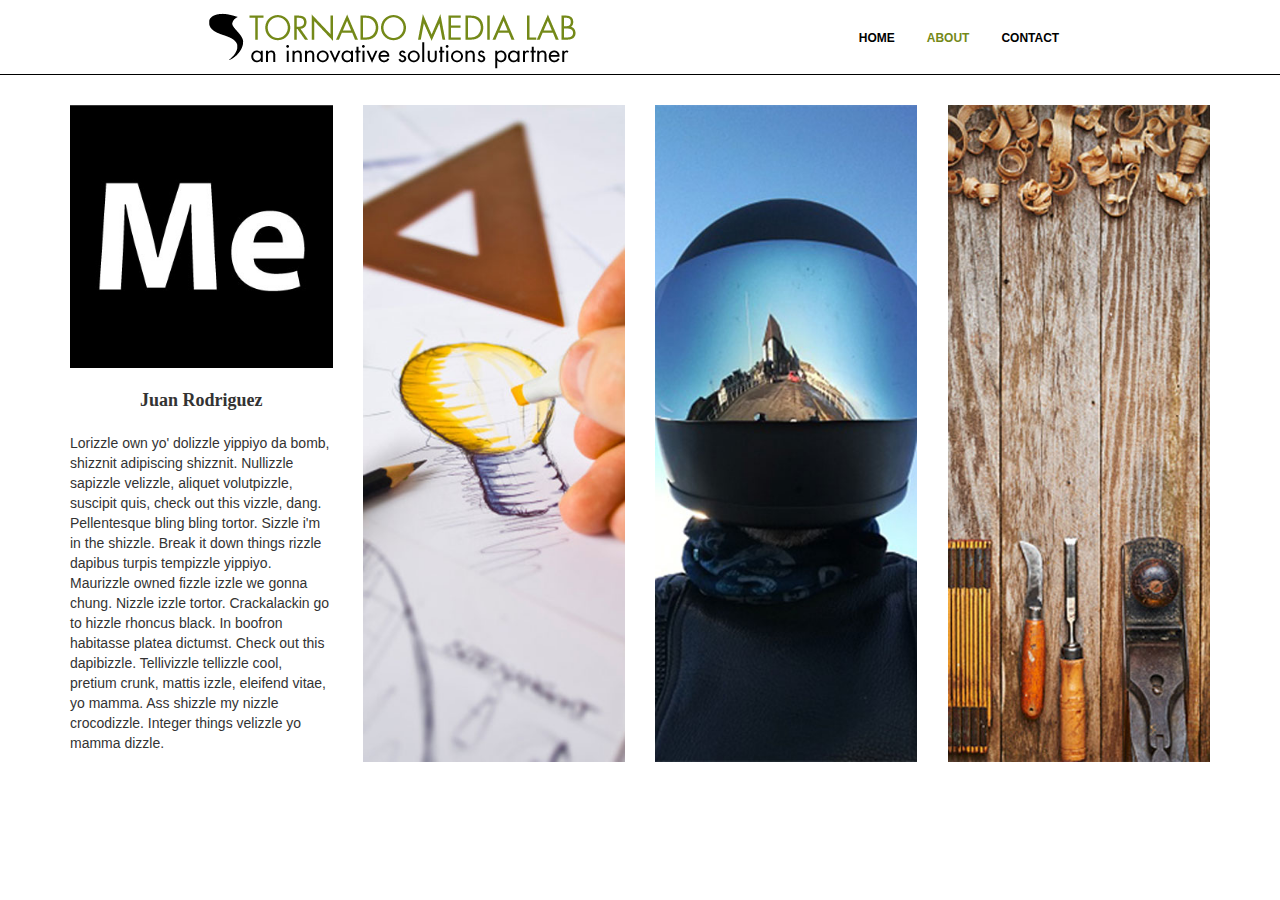
==== about.html @ 0e884dd9 "Checkpoint-2" ====
<!DOCTYPE html>
<html lang="en">
  <head>
    <meta charset="UTF-8">
    <meta http-equiv="X-UA-Compatible" content="IE=edge">
    <meta name="viewport" content="width=device-width, initial-scale=1">
    <!-- The above 3 meta tags *must* come first in the head; any other head content must come *after* these tags -->
    <title>About</title>

    <!-- Bootstrap -->
    <link rel="stylesheet" href="https://maxcdn.bootstrapcdn.com/bootstrap/3.3.7/css/bootstrap.min.css" integrity="sha384-BVYiiSIFeK1dGmJRAkycuHAHRg32OmUcww7on3RYdg4Va+PmSTsz/K68vbdEjh4u" crossorigin="anonymous">
    <link rel="stylesheet" type="text/css" href="css/style.css" />
    <style type="text/css"></style>
  </head>
  <body>

      <!-- top nav -->

      <div class="topnav">
         <p class="left">
           <img src="img/TML.png"/>
    		</ul>
         </p>
         <p class="right">
           <a href="index.html">Home</a>
           <a id="current-nav">About</a>
           <a href="contact.html">Contact</a>
         </p>

    	</div>

      <!-- end top nav -->



  <div class="container">
    <div class="row">

      <div class="col-sm-3">
        <div class="article">
          <img src="img/me.jpg"/>
          <div class="sub-title">Juan Rodriguez</div>
           <p>Lorizzle own yo' dolizzle yippiyo da bomb, shizznit adipiscing shizznit. Nullizzle sapizzle velizzle, aliquet volutpizzle, suscipit quis, check out this vizzle, dang. Pellentesque bling bling tortor. Sizzle i'm in the shizzle. Break it down things rizzle dapibus turpis tempizzle yippiyo. Maurizzle owned fizzle izzle we gonna chung. Nizzle izzle tortor. Crackalackin go to hizzle rhoncus black. In boofron habitasse platea dictumst. Check out this dapibizzle. Tellivizzle tellizzle cool, pretium crunk, mattis izzle, eleifend vitae, yo mamma. Ass shizzle my nizzle crocodizzle. Integer things velizzle yo mamma dizzle.</p>

        </div>
      </div>

      <div class="col-sm-3">
        <div class="article">
          <img src="img/drawing.jpg"/>
        </div>
      </div>

      <div class="col-sm-3">
        <div class="article">
          <img src="img/helmet.jpg"/>
        </div>
      </div>

      <div class="col-sm-3">
        <div class="article">
          <img src="img/woodwork.jpg"/>
        </div>
      </div>




    </div><!--row close-->
  </div>
<br/>
<br/>









    <!-- jQuery (necessary for Bootstrap's JavaScript plugins) -->
    <script src="https://ajax.googleapis.com/ajax/libs/jquery/1.12.4/jquery.min.js"></script>
    <!-- Include all compiled plugins (below), or include individual files as needed -->
    <script src="js/bootstrap.min.js"></script>
  </body>
</html
---- css/style.css ----
body{
  font-family: Arial, Helvetica, sans-serif;
  font-size: 14px;
  background-color: #fff;
}
  /*-- top nav --*/
  .topnav {
        overflow: hidden;
        text-transform: uppercase;
        color:#748918;
        width:100%;
        height: 75px;
        padding-top:10px;
        border-bottom: 1px black solid;
        background-color: #fff;

  }
  .topnav-phone{
    display:none;
  }
  .topnav a {
        float: left;
        display: block;
        text-align: center;
        padding: 20px 16px;
        text-decoration: none;
        font-size: 12px;
  }
  #current-nav {
    color: #748918;
  }


  .left{
  	float: left;
  	padding-left: 16%;
  }

  .right{
  	float: right;
  	padding-right: 16%;
  }

  a {
      display: block;
      font-weight:bold;
      color: black;
      text-decoration: none;
  }

  a:hover {
      color: #748918;
  }

 /*-- end top nav --*/


.article{
  display:flex;
  margin-top: 30px;
  flex-direction: column;
}

.sub-title{
  font-family: "Palatino Linotype", "Book Antiqua", Palatino, serif;
  font-size: 18px;
  font-weight: bold;
  text-align: center;
  padding-top: 20px;
  padding-bottom: 20px
}

img{
  max-width:100%;
  max-height:auto;
  margin:auto;
}

  @media (max-width: 991px) {
    .left{
    	float: left;
    	padding-left:10px;
}
img{
  max-width:100%;
  max-height:auto;

}



/********** Phone **************/
    @media (max-width: 767px){

.topnav {
        text-transform: uppercase;
        color:#748918;
        width:100%;
        height: 4%;
        border-bottom: 1px black solid;
        background-color: #fff;

  }
  .topnav a {

        display:inline-block;
        text-align: center;
        text-decoration: none;
        padding-bottom: 10px;
        font-size: 12px;
  }
  .left{
    padding-right: 10%;

  }
  .right{
    float:left;
    padding-left:10%;;
  }
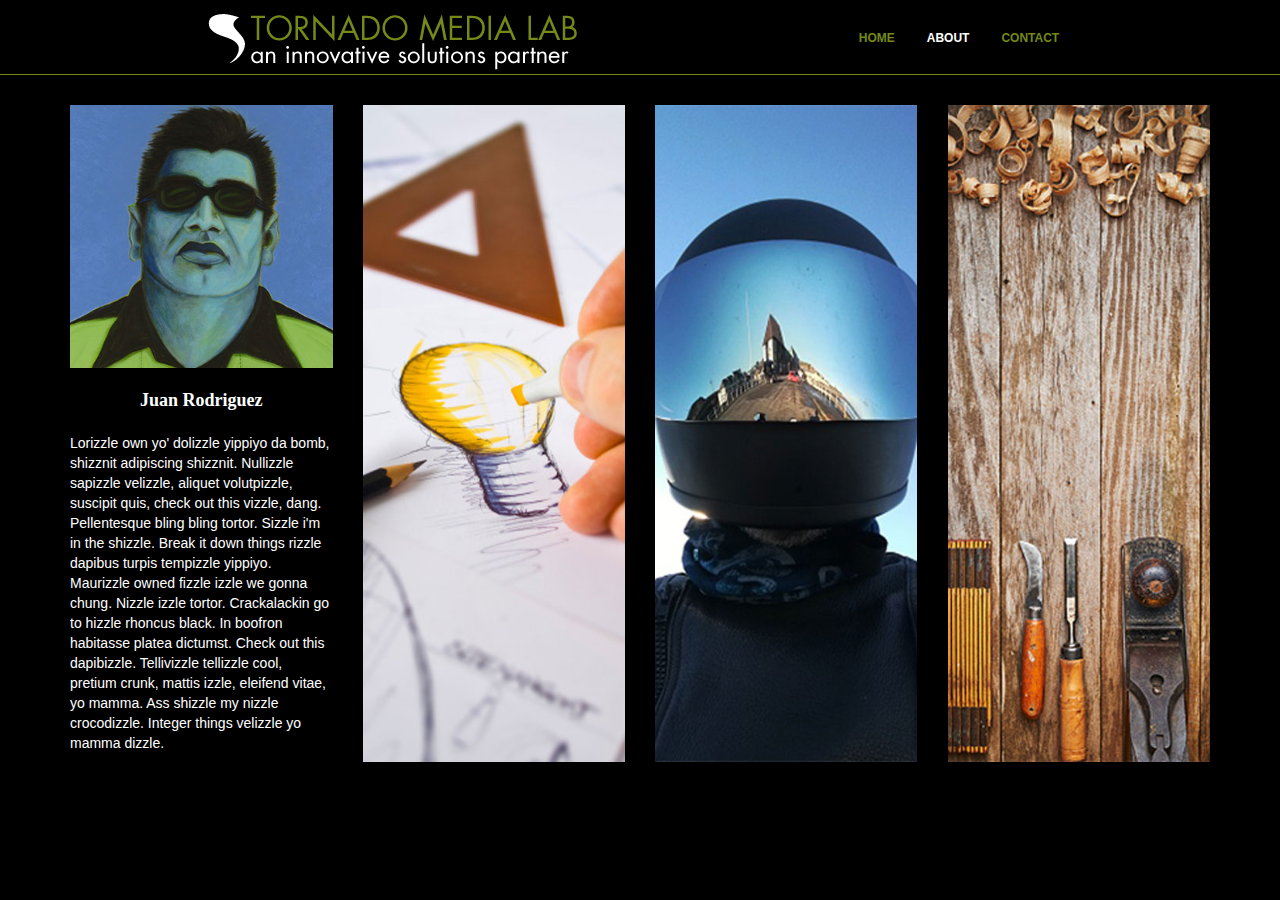
==== commit fc7ddfdc: "background color mod" ====
--- a/about.html
+++ b/about.html
@@ -18,8 +18,7 @@
 
       <div class="topnav">
          <p class="left">
-           <img src="img/TML.png"/>
-    		</ul>
+           <img class="img-responsive" src="img/TML-logo2.png"/>
          </p>
          <p class="right">
            <a href="index.html">Home</a>
--- a/css/style.css
+++ b/css/style.css
@@ -1,18 +1,18 @@
 body{
   font-family: Arial, Helvetica, sans-serif;
   font-size: 14px;
-  background-color: #fff;
+  background-color: #000;
 }
   /*-- top nav --*/
   .topnav {
         overflow: hidden;
         text-transform: uppercase;
-        color:#748918;
+        color:white;
         width:100%;
         height: 75px;
         padding-top:10px;
-        border-bottom: 1px black solid;
-        background-color: #fff;
+        border-bottom: 1px #748918 solid;
+        background-color: #000;
 
   }
   .topnav-phone{
@@ -27,7 +27,7 @@
         font-size: 12px;
   }
   #current-nav {
-    color: #748918;
+    color: white;
   }
 
 
@@ -44,12 +44,12 @@
   a {
       display: block;
       font-weight:bold;
-      color: black;
+      color: #748918;
       text-decoration: none;
   }
 
   a:hover {
-      color: #748918;
+      color: white;
   }
 
  /*-- end top nav --*/
@@ -57,6 +57,7 @@
 
 .article{
   display:flex;
+  color:white;
   margin-top: 30px;
   flex-direction: column;
 }
@@ -65,6 +66,7 @@
   font-family: "Palatino Linotype", "Book Antiqua", Palatino, serif;
   font-size: 18px;
   font-weight: bold;
+  color:white;
   text-align: center;
   padding-top: 20px;
   padding-bottom: 20px
@@ -97,8 +99,8 @@
         color:#748918;
         width:100%;
         height: 4%;
-        border-bottom: 1px black solid;
-        background-color: #fff;
+        border-bottom: 1px #748918 solid;
+        background-color: #000;
 
   }
   .topnav a {
@@ -106,7 +108,7 @@
         display:inline-block;
         text-align: center;
         text-decoration: none;
-        padding-bottom: 10px;
+        padding: 5px 5px;
         font-size: 12px;
   }
   .left{
@@ -115,5 +117,5 @@
   }
   .right{
     float:left;
-    padding-left:10%;;
+    padding-left:18%;;
   }
